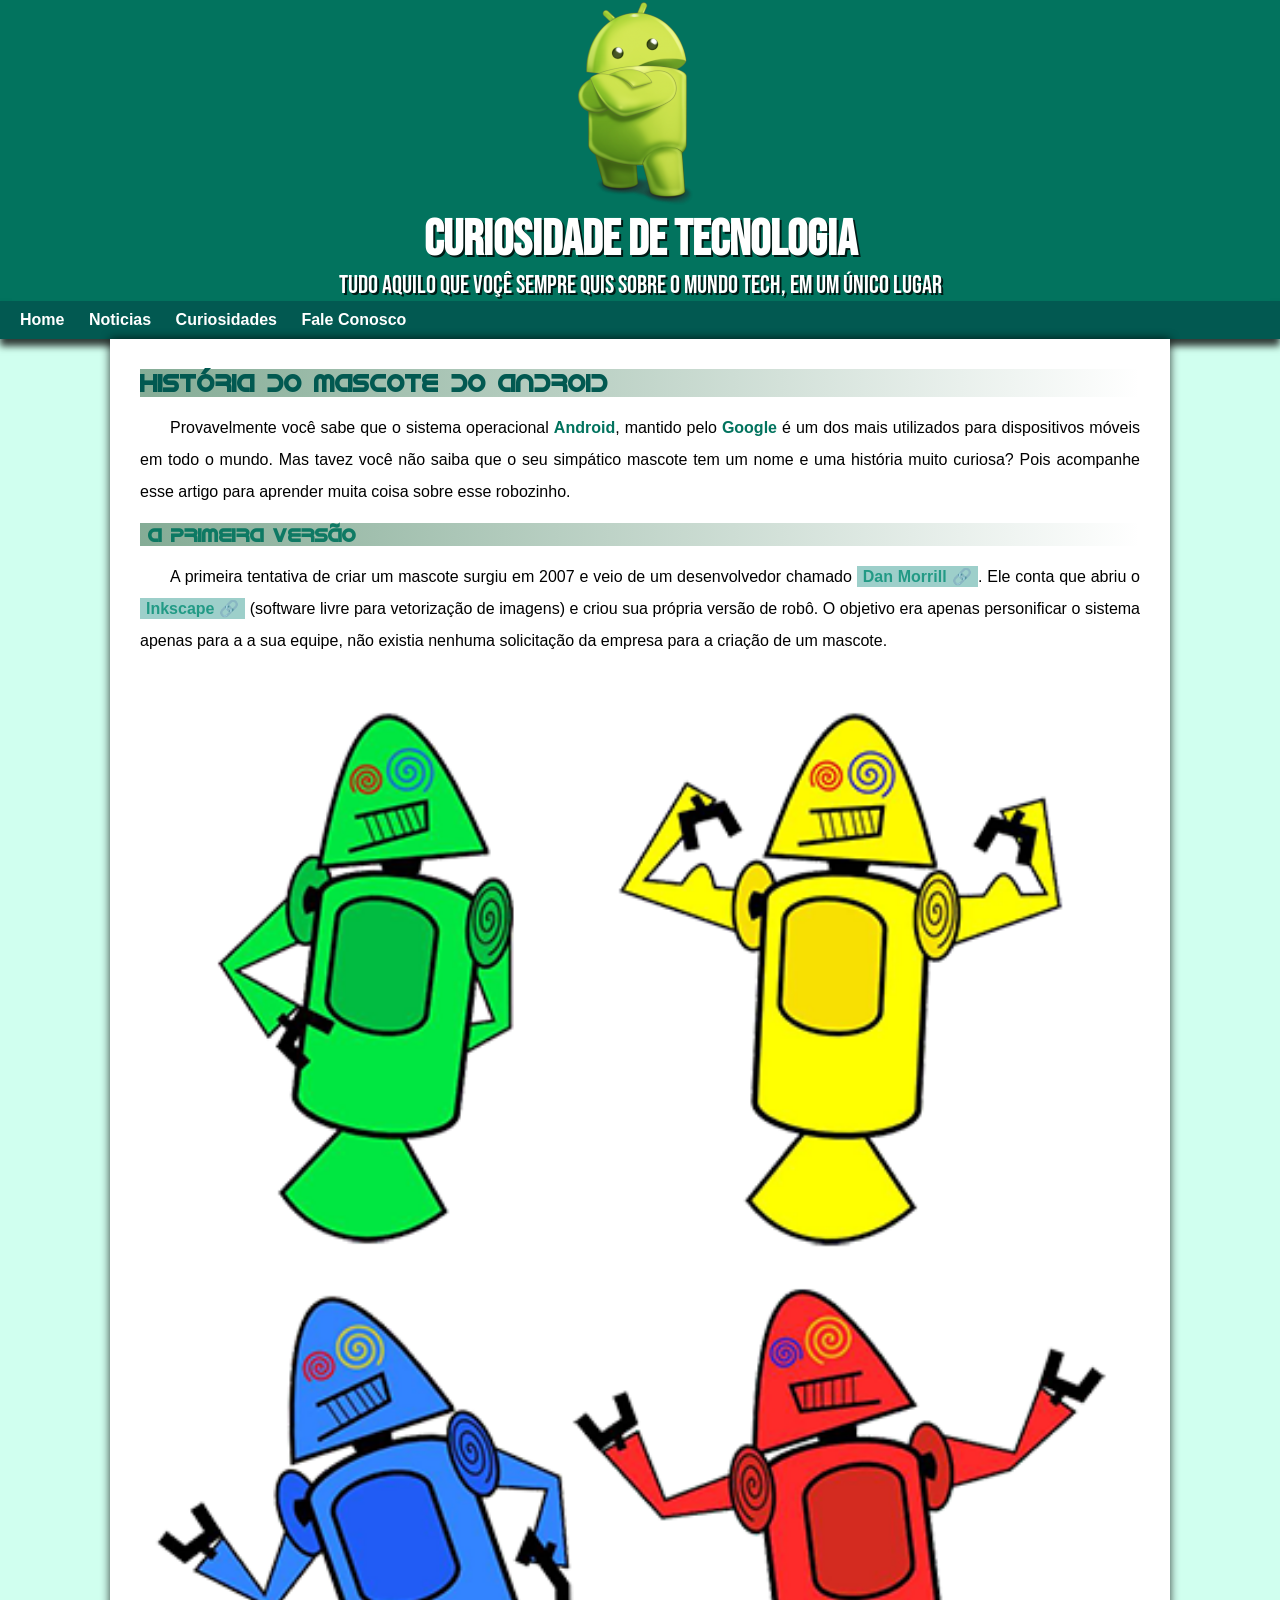
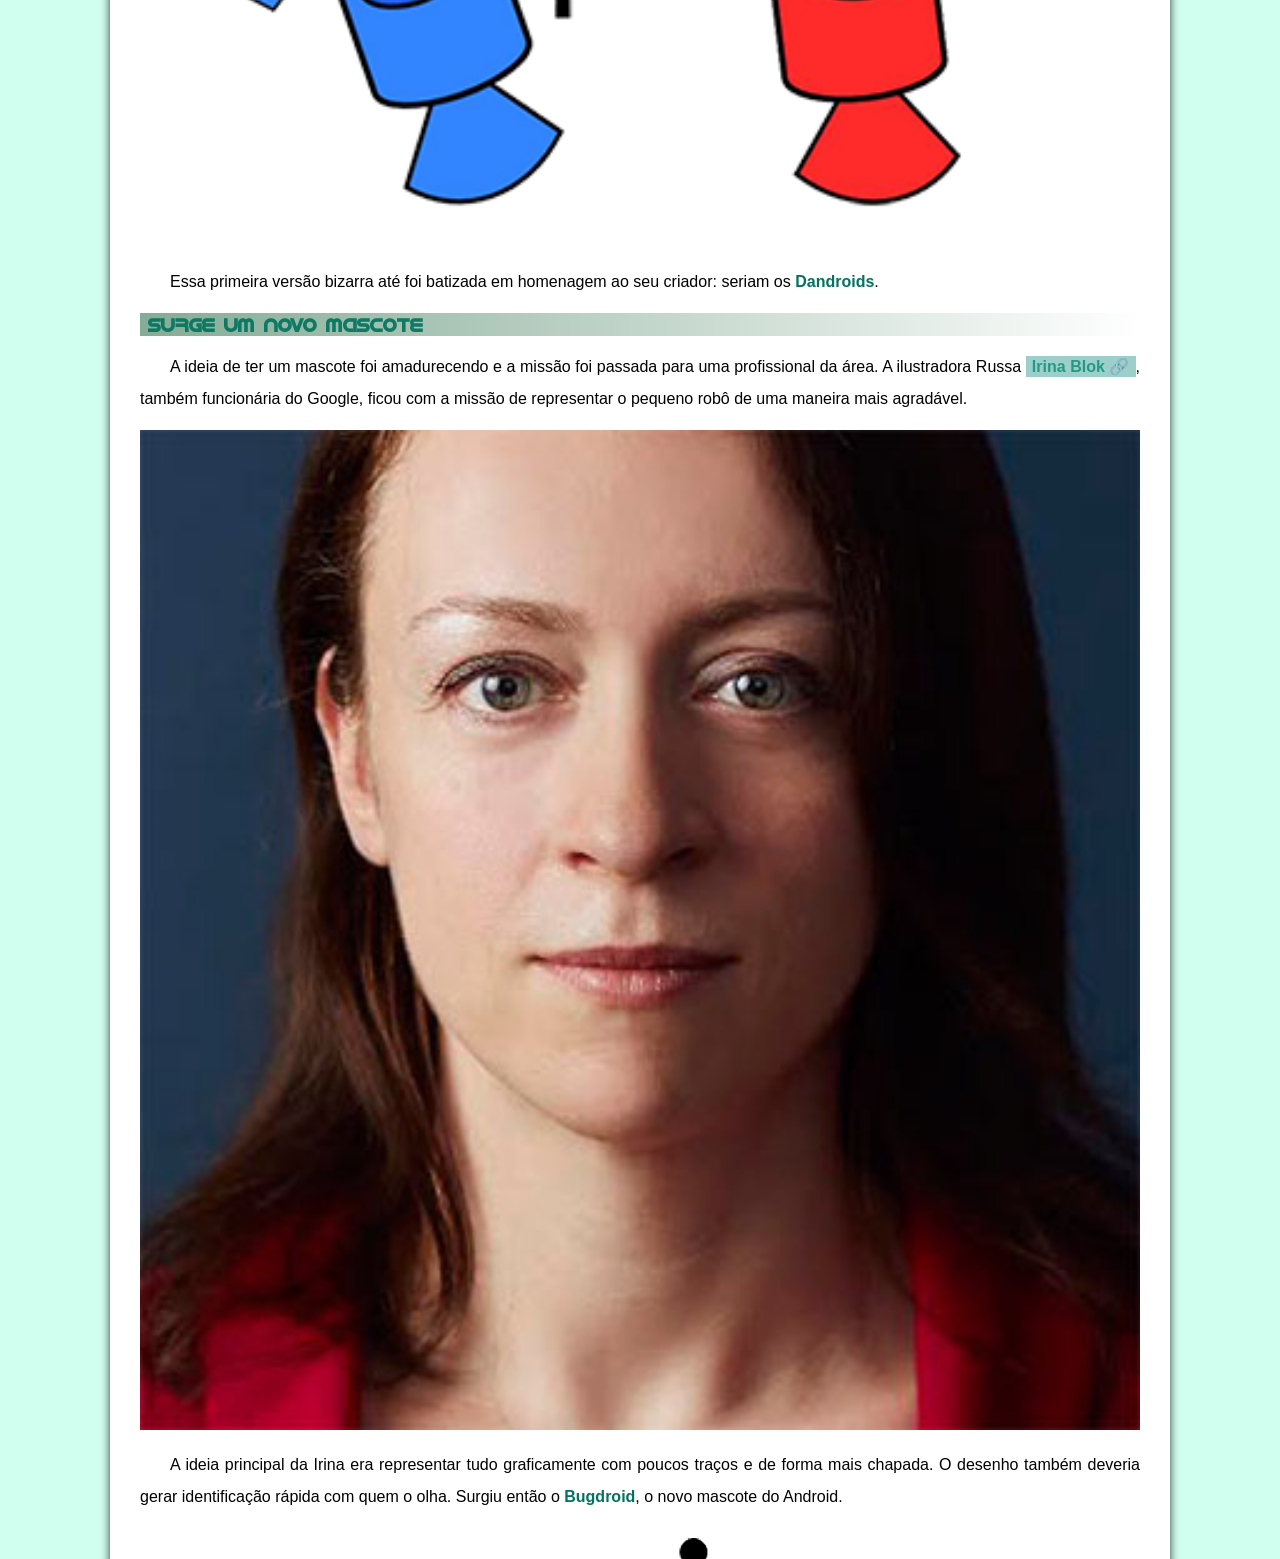
==== index.html @ 4965870d "Create index.html" ====
<!DOCTYPE html>
<html lang="pt-br">
<head>
    <meta charset="UTF-8">
    <meta http-equiv="X-UA-Compatible" content="IE=edge">
    <meta name="viewport" content="width=device-width, initial-scale=1.0">
    <title>Como Surgio o Mascote do Android?</title>
    <link rel="shortcut icon" href="imagens/favicon.ico" type="image/x-icon">
    <link rel="stylesheet" href="estilo/style.css">
</head>
<body>
    <header>
        <img src="imagens/pequena.photo.jpg.png" alt="imagens/pequena.photo.jpg.png">
        <h1>Curiosidade de Tecnologia</h1>
        <p>Tudo aquilo que voçê sempre quis sobre o mundo Tech, em um único lugar</p>
    </header>
    <nav>
        <a href="#">Home</a>
        <a href="#">Noticias</a>
        <a href="#">Curiosidades</a>
        <a href="#">Fale Conosco</a>
    </nav>
    <main>
        <article>
            <h1>História do Mascote do Android</h1>

            <p>Provavelmente você sabe que o sistema operacional <strong>Android</strong>, mantido pelo <strong>Google</strong> é um dos mais utilizados para dispositivos móveis em todo o mundo. Mas tavez você não saiba que o seu simpático mascote tem um nome e uma história muito curiosa? Pois acompanhe esse artigo para aprender muita coisa sobre esse robozinho.</p>

            <h2>A primeira versão</h2>

            <p>A primeira tentativa de criar um mascote surgiu em 2007 e veio de um desenvolvedor chamado <a href="https://www.thedrum.com/news/2013/01/06/googles-dan-morrill-reveals-rejected-android-mascot-designs" target="_blank"class="externo">Dan Morrill</a>. Ele conta que abriu o <a href="https://inkscape.org/pt-br/" target="_blank" class="externo" >Inkscape</a> (software livre para vetorização de imagens) e criou sua própria versão de robô. O objetivo era apenas personificar o sistema apenas para a a sua equipe, não existia nenhuma solicitação da empresa para a criação de um mascote.</p>

            <picture>
                <source media="(max-width: 670px )" srcset="imagens/dan-droids-pq.png">
                <img src="imagens/dan-droids.png" alt="Primeiro Mascote do Android">
            </picture>

            <p>Essa primeira versão bizarra até foi batizada em homenagem ao seu criador: seriam os <strong>Dandroids</strong>.</p>

            <h2>Surge um novo mascote</h2>

            <p>A ideia de ter um mascote foi amadurecendo e a missão foi passada para uma profissional da área. A ilustradora Russa <a href="https://www.irinablok.com/" target="_blank" class="externo">Irina Blok</a>, também funcionária do Google, ficou com a missão de representar o pequeno robô de uma maneira mais agradável.</p>

            <picture>
                <source media="(max-width: 670px )" srcset="imagens/irina-blok-pq.jpg">
                <img src="imagens/irina-blok.jpg" alt="Irina Block, criador do Bugdroid">
            </picture>

            <p>A ideia principal da Irina era representar tudo graficamente com poucos traços e de forma mais chapada. O desenho também deveria gerar identificação rápida com quem o olha. Surgiu então o <strong>Bugdroid</strong>, o novo mascote do Android.</p>

            <img src="imagens/bugdroid.png" class="pequena" alt="bugdroid">
            

            <p>A principal inspiração para os traços do novo <strong>Bugdroid</strong> veio daqueles bonequinhos que ilustram portas de banheiro para indicar o gênero de cada porta. Conta a lenda que a artista estava criando em sua mesa no escritório do <strong>Google</strong> e olhou para o lado dos banheiros e a identificação foi imediata: simples, limpo, objetivo.</p>

            <div class="video"><iframe width="560" height="315" src="https://www.youtube.com/embed/l2UDgpLz20M" title="YouTube video player" frameborder="0" allow="accelerometer; autoplay; clipboard-write; encrypted-media; gyroscope; picture-in-picture; web-share" allowfullscreen></iframe></div>
            
            <aside>           
                <h3>Quer aprender mais? </h3>

                <p>Outro assunto curioso em relação ao Android é que cada versão sempre foi nomeada em homenagem a um doce, em ordem alfabética a partir da versão 1.5 até a 9.0.</p>

                <ul>
                    <li>1.5 - <abbr title="bolo de copo">Cupcake</abbr></li>
                    <li>1.6 - <abbr title="Rosquinha">Donut</abbr></li>
                    <li>3.0 - <abbr title="Bomba">Eclair</abbr></li>
                    <li>2.2 - <abbr title="Iogurte congelado">Froyo</abbr></li>
                    <li>2.3 - <abbr title="Biscoito de Gengibre">Gingerbread</abbr></li>
                    <li>3.0 - <abbr title="Favodemel">Honeycomb</abbr></li>
                    <li>4.0 - <abbr title="Saunduiche de Sorvete">Ice Cream Sandwich</abbr></li>
                    <li>4.1 - <abbr title="Jujuba">Jelly Bean</abbr></li>
                    <li>4.4 - <abbr title="KitKat">KitKat</abbr></li>
                    <li>5.0 - <abbr title="">Lolipop</abbr></li>
                    <li>6.0 - <abbr title="Marshmallow">Marshmallow</abbr></li>
                    <li>7.0 - <abbr title="Torrone">Nougat</abbr></li>
                    <li>8.0 - <abbr title="Oreo">Oreo</abbr></li>
                    <li>9.0 - <abbr title="Torta">Pie</abbr></li>
                </ul>

                <p>Infelizmente, o <strong>Android Q</strong> não existiu, pois o Google resolveu pôr fim a essa divertida prática e começou a usar numerações, o que deu origem ao Android 10.</p>

                <p>Acesse aqui o site <a href="https://www.android.com/intl/en_uk/" target="_blank" class="externo">Android History</a> para conhecer a sequência das versões "adocicadas" e o que cada uma trouxe para o sistema Android.</p>
            </aside>
           

            Então é isso! Espero que você tenha gostado do nosso artigo com essa curiosidade sobre o sistema <strong>Android</strong> e seu simpático mascote. 
        </article>

    </main>
    <footer>
    <p>Site criado por <a href="#">Diego Ramon</a></p>
    <ul>
     <li><a href="https://www.facebook.com/" target="_blank">facebook</a> <a href="https://www.linkedin.com/home" target="_blank">linkedin</a><a href="https://www.instagram.com/" target="_blank"> instagram</a></li>
    </ul>
    <p> 📧 Email. Diegooliveira_pv@hotmail.com</p>
    <p> 📱 whatsapp. (79) 99810-7841</p>

    </footer>
    
</body>
</html>
---- estilo/style.css ----
@charset "UTF-8";
@import url('https://fonts.googleapis.com/css2?family=Bebas+Neue&display=swap');

@font-face {
    font-family: 'Android';
    src: url(../fontes/idroid.otf) format('opentype');
    font-weight: normal;
}
:root {
    --cor0: #034159;
    --cor1: #025951;
    --cor2: #02735E;
    --cor3: #038C3E;
    --cor4: #0CF25D;
  
    --fonte-padrao: arial, verdana, Helvetica, sans-serif;
    --fonte-destaque: 'Bebas Neue', cursive;
    --font-android:'Android', cursive;
}
*{
    margin: 0px;
    padding: 0px;
}
body{
    background-color: rgba(127, 255, 212, 0.363);
    font-family: var(--fonte-padrao);
}
a.externo::after {
    content: '\00A0\1F517';
}
main p {
    margin: 15px 0px;
    text-align: justify;
    text-indent: 30px;
    font-size: 1em;
    line-height: 2em;
}
main strong{
    color: #02735E;
    font-weight: bold;

}
main a {
    text-decoration: none;
    color: #038d74cb;
    font-weight: bold;
    background: #05837663;
    padding: 2px 6px;
}
main a:hover{
    text-decoration:underline ;
    color:var(--cor3);
}
header{
    background-color: var(--cor2);
    font-family: var(--fonte-destaque);
    min-width: 150px;
}
header > img{
   display: block;
   margin: 20%;
   margin: auto;

    
}
header h1 {
    text-align: center;
    color:white;
    font-family: var(--fonte-destaque);
    font-weight: 10px;
    font-size: 50px;
    text-shadow: 2px 2px 0px rgba(0, 0, 0, 0.774);
}
header > p{
    margin: 5px 5px var(--cor2);
    color: white;
    text-align: center;
    font-weight: 10px;
    font-size: 25px;
    text-shadow: 2px 2px 0px rgba(0, 0, 0, 0.774);
}
nav{
    background-color:var(--cor1);
    padding: 10px;
    box-shadow:  0px 7px 7px rgba(0, 0, 0, 0.774);
    
}
nav > a {
    color: white;
    padding: 10px;
    text-decoration: none;
    font-weight: bold;
    border-radius: 5px;
    transition-duration: .3s;
}
nav > a:hover{
    background-color:#04312d7c;
    color:#589c90f1;

}
main{
    padding: 30px;
    min-width: 300px;
    max-width: 1000px;
    margin: auto;
    margin-bottom: 30px;
    background-color: white;
    box-shadow: 0px 0px 10px rgba(0, 0, 0, 0.774);
    border-bottom-left-radius: 10px;
    border-bottom-right-radius: 10px;
    
}
picture > img{
    width: 100%;
}
main img.pequena{
   max-width: 350px;
    margin: auto;
    display: block;
}
aside{
    background-color:#449b8bb7;
    padding: 10px;
    border-radius: 10px;
    margin: 5px;
    box-shadow: 3px 3px 6px rgba(0, 0, 0, 0.445);

}
aside > h3{
    background-color: #066158c5;
    text-align: center;
    font-size: 1.3em;
    padding: 10px;
    margin: -10px -10px 0px -10px;
    border-radius: 10px 10px 0px 0px;
    
}
aside > ul{
    list-style-type:'\2714\00A0\00A0';
    list-style-position: inside;
    columns: 2;
}

div.video{
  margin: 0px -20px 30px -20px;
  padding: 20px;
  position: relative;
  padding-bottom: 59%;
}
div.video > iframe{
    position: absolute;
    top: 7%;
    left: 6%;
    width: 90%;
    height:90%;

}
main h1{
    color: var(--cor1);
    font-family: var(--font-android);
    background-image: linear-gradient(to right,#3e7c59a2, transparent);
}
main h2{
    font-family: var(--font-android);
    color: #02735eea;
    font-size: 1.2em;
    background-image: linear-gradient(to right,#3e7c59a2, transparent);
    text-indent: 8px;
}
footer{
    background-color: #18546bf3;
    color: white;
    text-align: center;
    font-size: 1em;
    padding: 3px 3px;
}
footer > p > a{
    color: white;
    font-weight: bold;
    font-size: 85%;
    text-decoration: none;
}
footer a:hover{
    text-decoration: underline;
    color: rgba(119, 173, 155, 0.808);
    
}
footer > ul >  li > a{
    color: white;
    text-decoration: none;
    padding: 3px 3px;
    margin: 5px 5px;
    font-weight: bold;
}
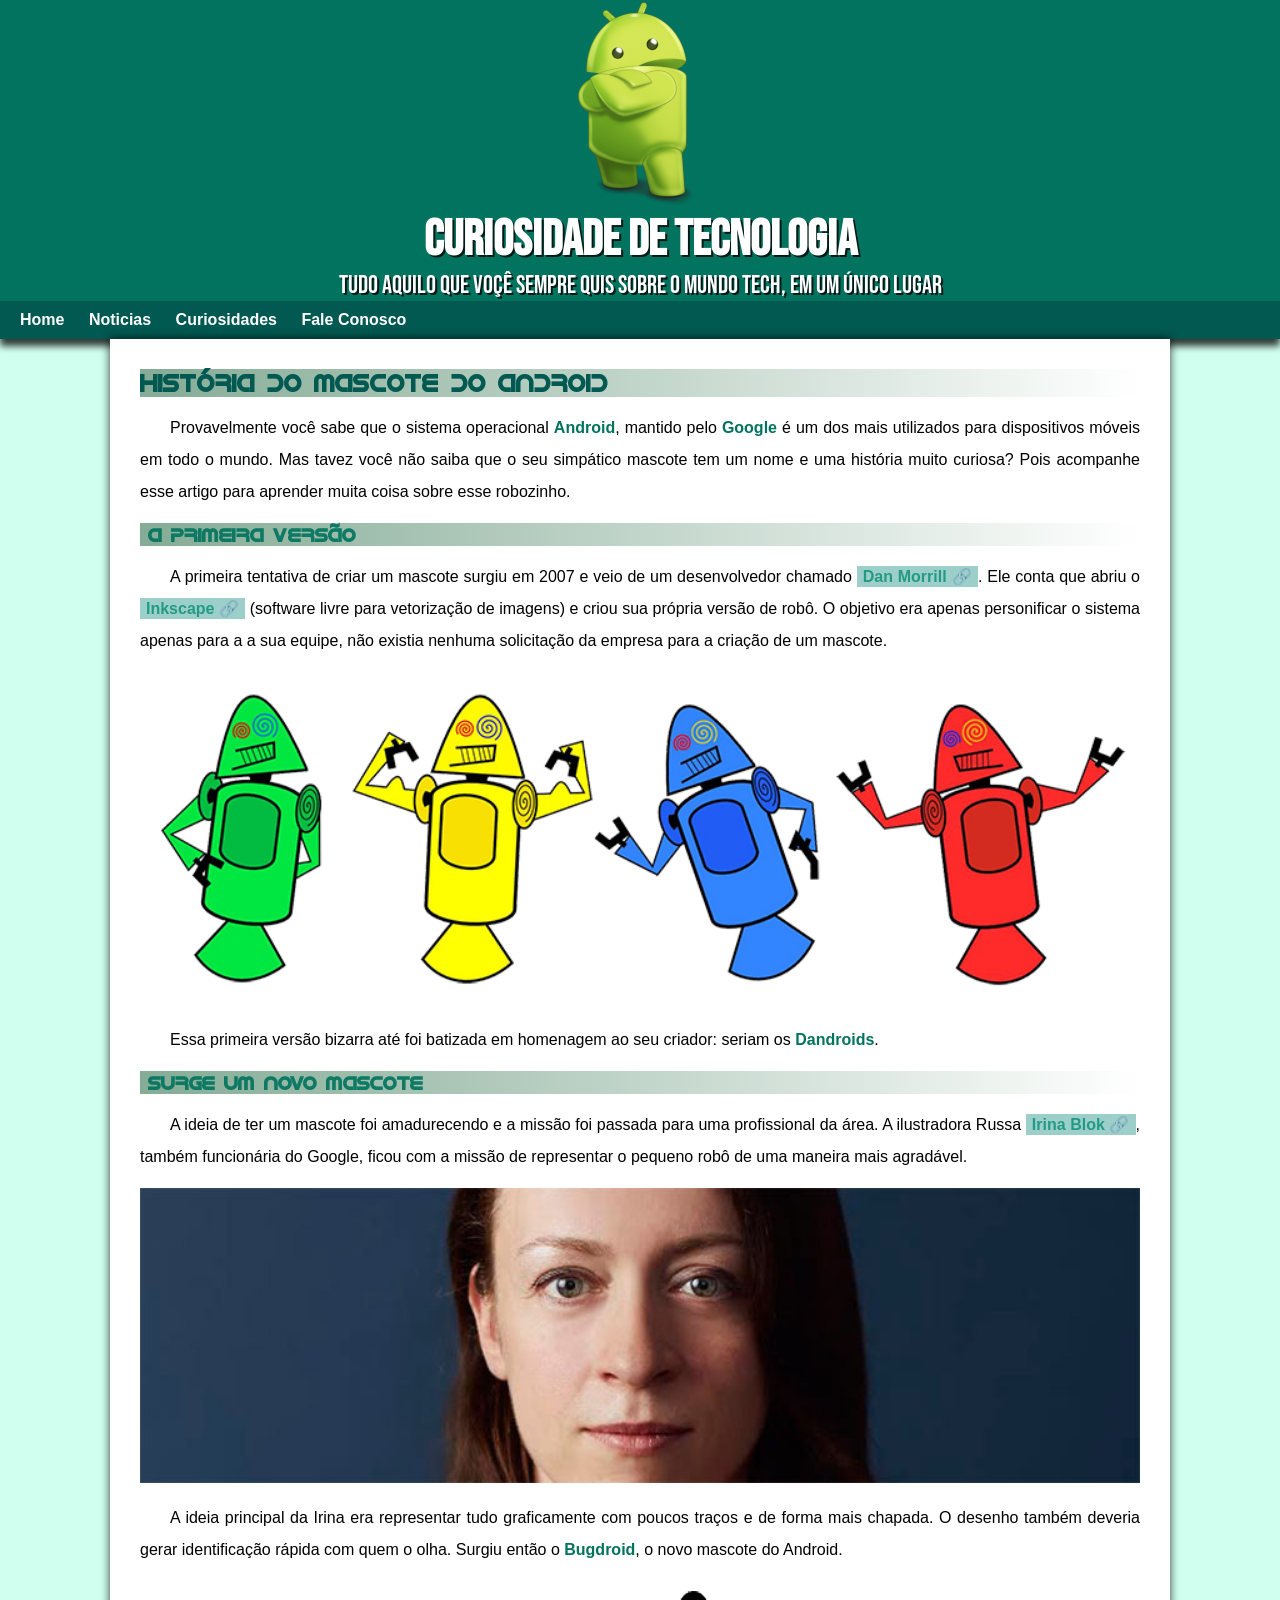
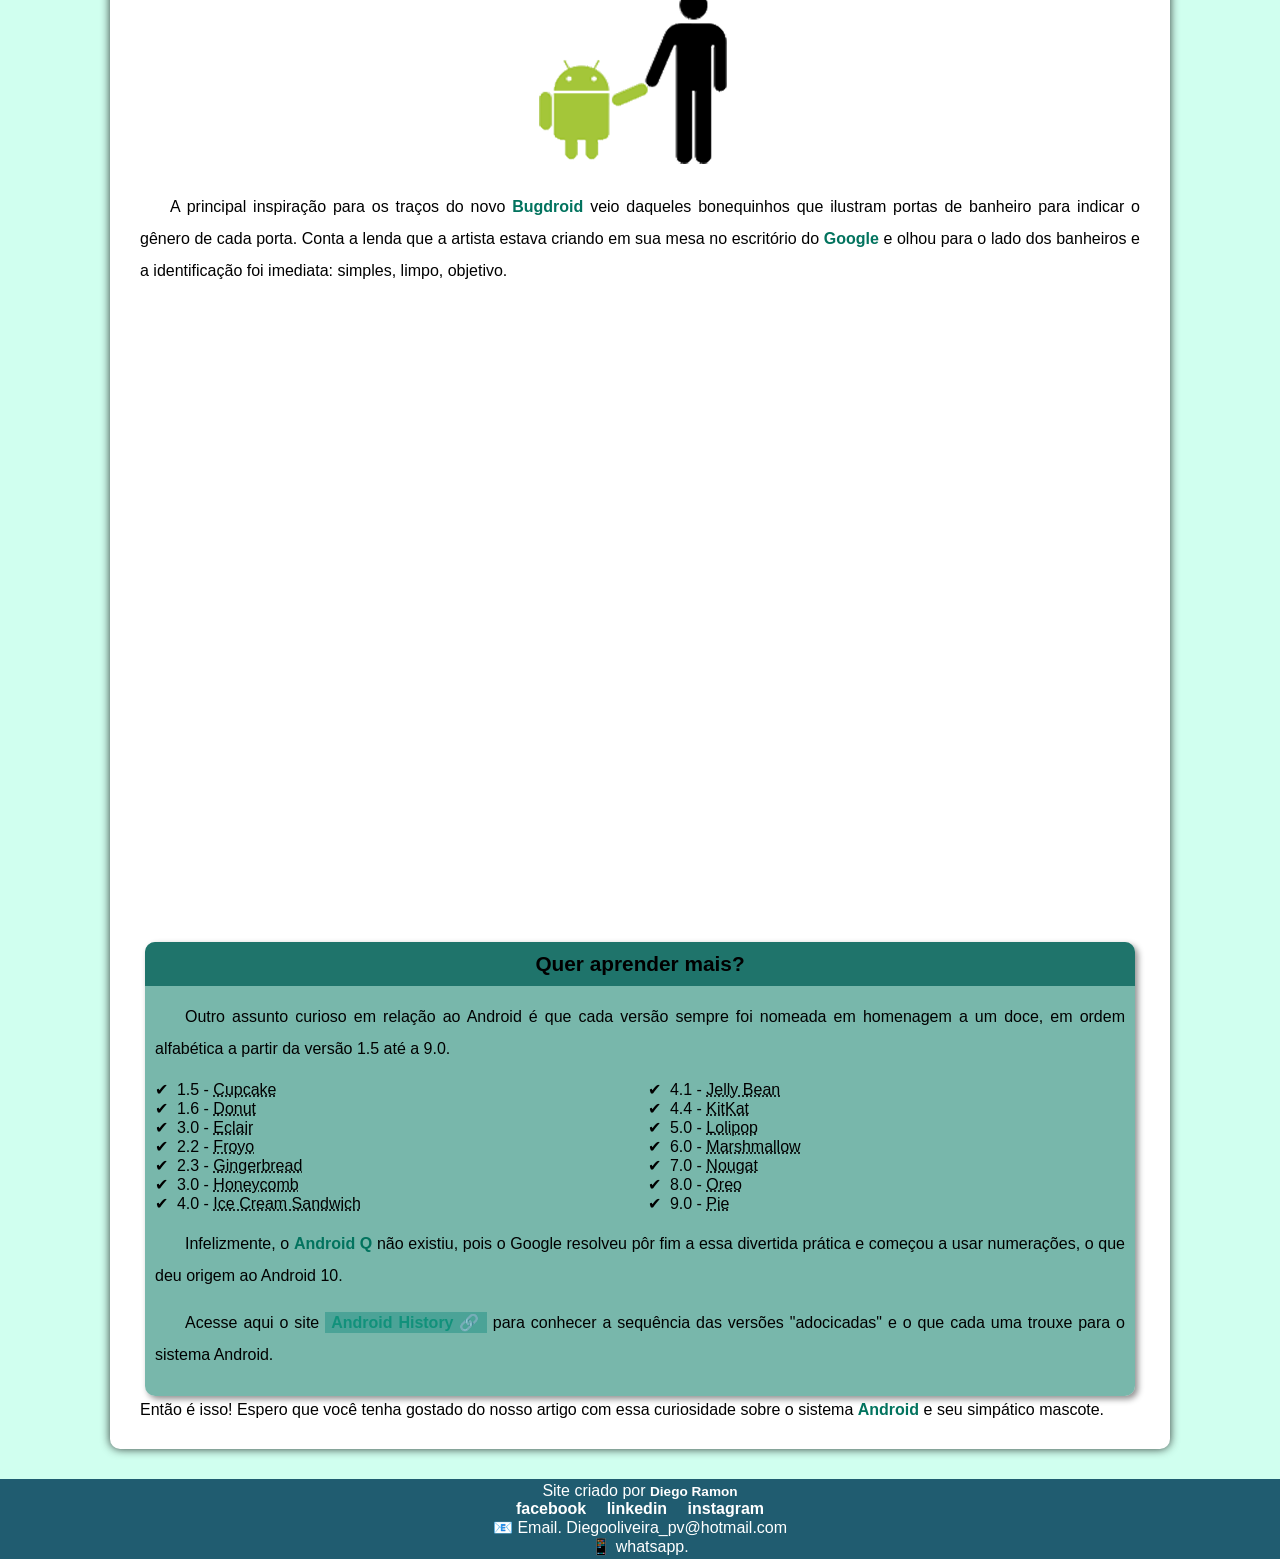
==== commit 01e8abf8: "atu" ====
--- a/index.html
+++ b/index.html
@@ -93,7 +93,7 @@
      <li><a href="https://www.facebook.com/" target="_blank">facebook</a> <a href="https://www.linkedin.com/home" target="_blank">linkedin</a><a href="https://www.instagram.com/" target="_blank"> instagram</a></li>
     </ul>
     <p> 📧 Email. Diegooliveira_pv@hotmail.com</p>
-    <p> 📱 whatsapp. (79) 99810-7841</p>
+    <p> 📱 whatsapp.</p>
 
     </footer>
     
